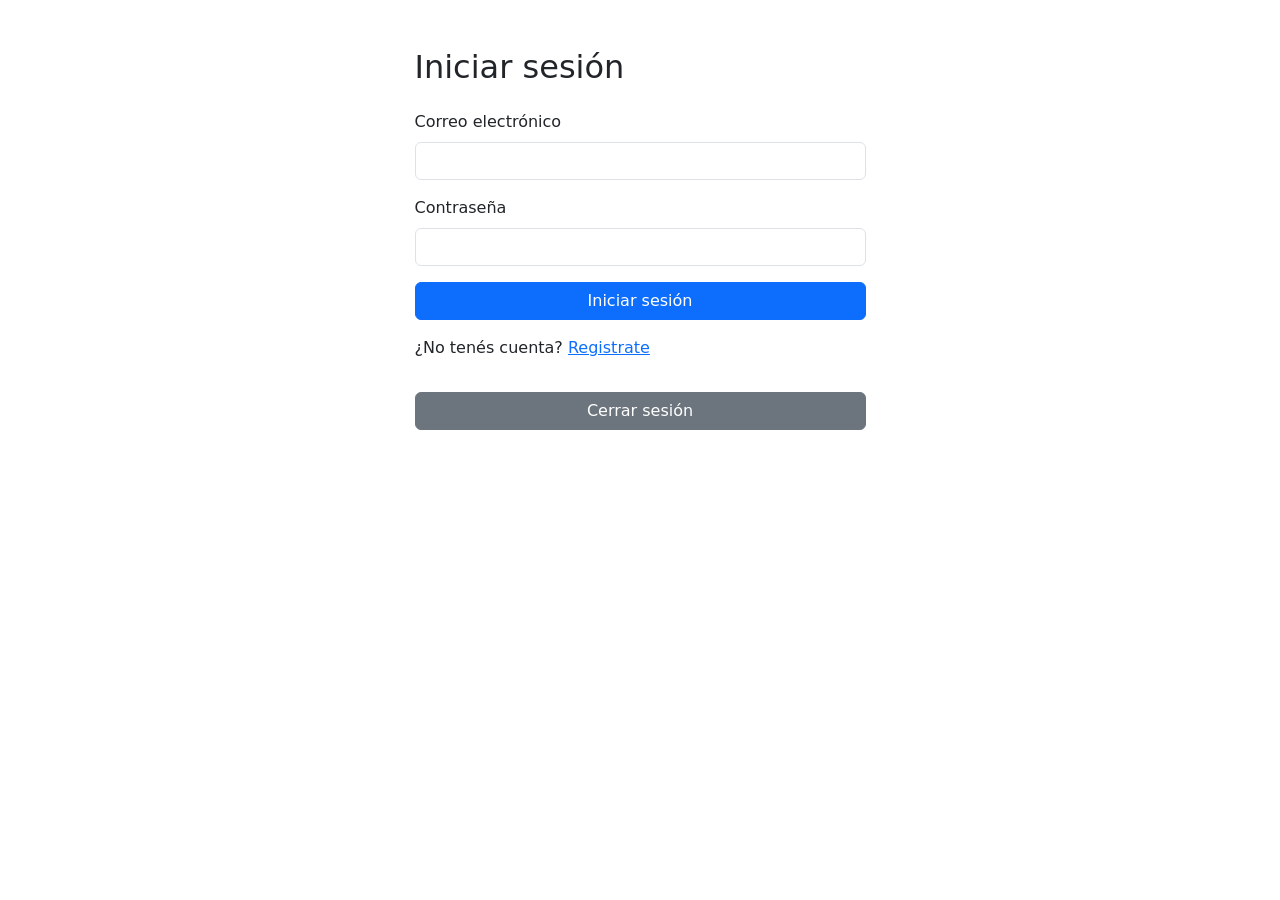
==== public/login.html @ 97654ba3 "commit" ====
<!DOCTYPE html>
<html lang="es">
<head>
    <meta charset="UTF-8">
    <meta name="viewport" content="width=device-width, initial-scale=1.0">

    <title>Iniciar sesión - Pampa</title>

    <link href="https://cdn.jsdelivr.net/npm/bootstrap@5.3.3/dist/css/bootstrap.min.css"
          rel="stylesheet">
</head>
<body>

    <main class="container mt-5">

        <div class="row justify-content-center">
            <div class="col-md-5">

                <h2 class="mb-4">Iniciar sesión</h2>

                <form id="formLogin">

                    <div class="mb-3">
                        <label for="email" class="form-label">
                            Correo electrónico
                        </label>

                        <input
                            type="email"
                            id="email"
                            class="form-control"
                            required
                        >
                    </div>

                    <div class="mb-3">
                        <label for="password" class="form-label">
                            Contraseña
                        </label>

                        <input
                            type="password"
                            id="password"
                            class="form-control"
                            required
                        >
                    </div>

                    <button type="submit" class="btn btn-primary w-100">
                        Iniciar sesión
                    </button>

                </form>

                <p id="mensajeLogin" class="mt-3"></p>

                <p class="mt-3">
                    ¿No tenés cuenta?
                    <a href="registro.html">Registrate</a>
                </p>

                <button onclick="cerrarSesion()" class="btn btn-secondary w-100 mt-3">
                    Cerrar sesión
                </button>

            </div>
        </div>

    </main>

    <script src="js/login.js"></script>

</body>
</html>
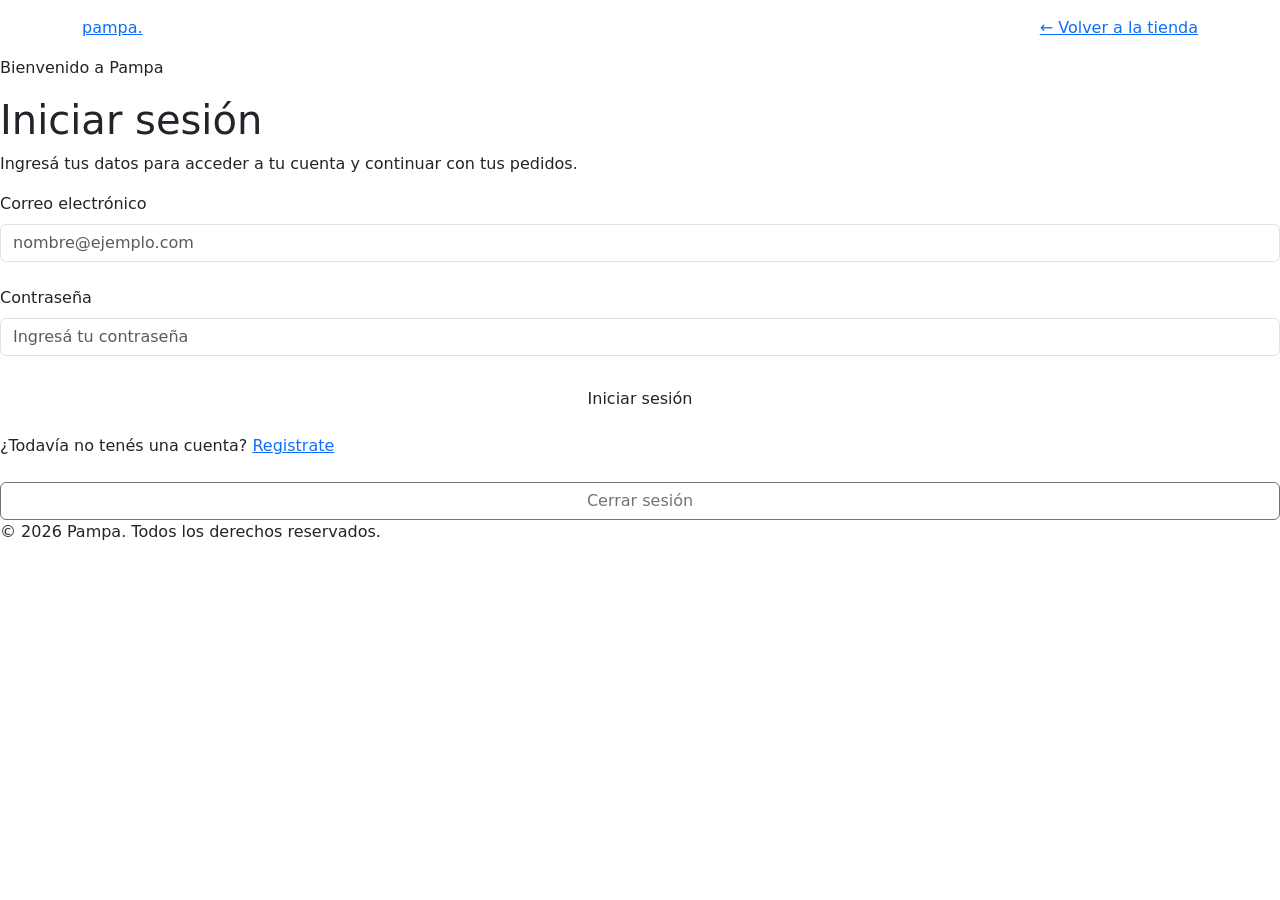
==== commit 0d6d1f96: "cambios visuales" ====
--- a/public/login.html
+++ b/public/login.html
@@ -1,74 +1,115 @@
+
 <!DOCTYPE html>
 <html lang="es">
+
 <head>
     <meta charset="UTF-8">
     <meta name="viewport" content="width=device-width, initial-scale=1.0">
 
-    <title>Iniciar sesión - Pampa</title>
+    <title>Iniciar sesión | Pampa</title>
 
-    <link href="https://cdn.jsdelivr.net/npm/bootstrap@5.3.3/dist/css/bootstrap.min.css"
-          rel="stylesheet">
+    <link rel="preconnect" href="https://fonts.googleapis.com">
+    <link rel="preconnect" href="https://fonts.gstatic.com" crossorigin>
+
+    <link href="https://fonts.googleapis.com/css2?family=Inter:wght@400;500;600;700;800&display=swap" rel="stylesheet">
+
+    <link href="https://cdn.jsdelivr.net/npm/bootstrap@5.3.3/dist/css/bootstrap.min.css" rel="stylesheet">
+
+    <link rel="stylesheet" href="/styles/login.css">
 </head>
+
 <body>
 
-    <main class="container mt-5">
+    <header class="auth-header">
+        <div class="container py-3 d-flex justify-content-between align-items-center">
 
-        <div class="row justify-content-center">
-            <div class="col-md-5">
+            <a href="/" class="brand">
+                pampa<span class="brand-dot">.</span>
+            </a>
 
-                <h2 class="mb-4">Iniciar sesión</h2>
+            <a href="/" class="back-link">
+                ← Volver a la tienda
+            </a>
 
-                <form id="formLogin">
+        </div>
+    </header>
 
-                    <div class="mb-3">
-                        <label for="email" class="form-label">
-                            Correo electrónico
-                        </label>
+    <main class="auth-main">
 
-                        <input
-                            type="email"
-                            id="email"
-                            class="form-control"
-                            required
-                        >
-                    </div>
+        <div class="auth-card">
 
-                    <div class="mb-3">
-                        <label for="password" class="form-label">
-                            Contraseña
-                        </label>
+            <p class="auth-eyebrow">Bienvenido a Pampa</p>
 
-                        <input
-                            type="password"
-                            id="password"
-                            class="form-control"
-                            required
-                        >
-                    </div>
+            <h1 class="auth-title">Iniciar sesión</h1>
 
-                    <button type="submit" class="btn btn-primary w-100">
-                        Iniciar sesión
-                    </button>
+            <p class="auth-description">
+                Ingresá tus datos para acceder a tu cuenta
+                y continuar con tus pedidos.
+            </p>
 
-                </form>
+            <form id="formLogin">
 
-                <p id="mensajeLogin" class="mt-3"></p>
+                <div class="mb-4">
+                    <label for="email" class="form-label">
+                        Correo electrónico
+                    </label>
 
-                <p class="mt-3">
-                    ¿No tenés cuenta?
-                    <a href="registro.html">Registrate</a>
-                </p>
+                    <input
+                        type="email"
+                        id="email"
+                        class="form-control"
+                        placeholder="nombre@ejemplo.com"
+                        autocomplete="email"
+                        required>
+                </div>
 
-                <button onclick="cerrarSesion()" class="btn btn-secondary w-100 mt-3">
-                    Cerrar sesión
+                <div class="mb-4">
+                    <label for="password" class="form-label">
+                        Contraseña
+                    </label>
+
+                    <input
+                        type="password"
+                        id="password"
+                        class="form-control"
+                        placeholder="Ingresá tu contraseña"
+                        autocomplete="current-password"
+                        required>
+                </div>
+
+                <button type="submit" class="btn btn-pampa w-100">
+                    Iniciar sesión
                 </button>
 
-            </div>
+            </form>
+
+            <p id="mensajeLogin" class="mt-3 mb-0" aria-live="polite"></p>
+
+            <div class="auth-divider"></div>
+
+            <p class="register-text mb-0">
+                ¿Todavía no tenés una cuenta?
+                <a href="registro.html" class="register-link">
+                    Registrate
+                </a>
+            </p>
+
+            <button
+                type="button"
+                onclick="cerrarSesion()"
+                class="btn btn-outline-secondary logout-button w-100 mt-4">
+                Cerrar sesión
+            </button>
+
         </div>
 
     </main>
 
+    <footer class="auth-footer">
+        &copy; 2026 Pampa. Todos los derechos reservados.
+    </footer>
+
     <script src="js/login.js"></script>
 
 </body>
-</html>+</html>
